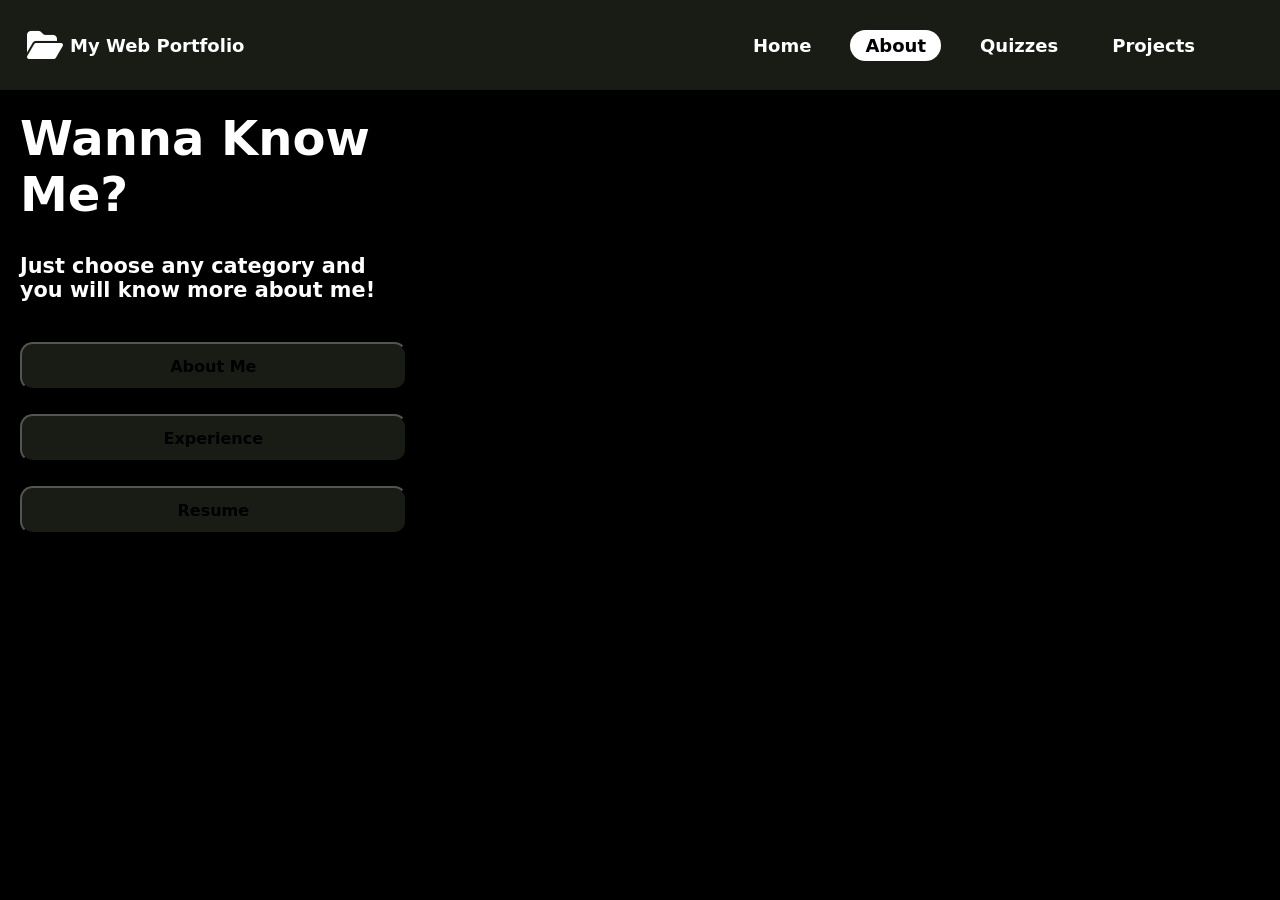
==== about.html @ b65932e9 "Commit" ====
<!DOCTYPE html>
<html lang="en">
<head>
    <meta charset="UTF-8">
    <meta name="viewport" content="width=device-width, initial-scale=1.0">
    <link rel="stylesheet" href="style.css">
    <link rel="stylesheet" href="https://cdnjs.cloudflare.com/ajax/libs/font-awesome/6.7.2/css/all.min.css" integrity="sha512-Evv84Mr4kqVGRNSgIGL/F/aIDqQb7xQ2vcrdIwxfjThSH8CSR7PBEakCr51Ck+w+/U6swU2Im1vVX0SVk9ABhg==" crossorigin="anonymous" referrerpolicy="no-referrer" />
    <link href='https://unpkg.com/boxicons@2.1.4/css/boxicons.min.css' rel='stylesheet'>
    <title>Document</title>
</head>
<body>
    <header>
        <div class="nav-header">
            <div class="logo">
              <i class="fa-solid fa-folder-open fa-2xl" id="logo"></i>
              <p>My Web Portfolio</p>
            </div>
        <nav>
            <div class="hamburger" id="hamburger">
              <i class="fa-solid fa-bars"></i>
            </div>
            <ul class="nav_links" id="navLinks">
              <li><a href="index.html">Home</a></li>
              <li><a href="about.html" class="active">About</a></li>
              <li><a href="quizzes.html">Quizzes</a></li>
              <li><a href="projects.html">Projects</a></li>
            </ul>
          </nav>
        </div>
    </header>

    <div class="container-about">
            <section class="about">
                <div class="about-container">
                    <div class="about-box">
                    <h2>Wanna Know Me?</h2>
                    <p class="desc">Just choose any category and you will know more about me!
                    </p>
                    <button class="about-btn">About Me </button>
                    <button class="about-btn">Experience</button>
                    <button class="about-btn">Resume</button>
                    </div>
             

                <div class="about-box">
                    <div class="about-detail Aboutme">
                        <h2 class="heading"><span>About Me</span></h2>
                        <p class="desc">There it is! 10 basic info that you should know about me.</p>
                        <div class="resume-list">
                            <div class="resume-item">
                                <p>Nickname <span>Theo</span></p>
                            </div>
                            <div class="resume-item">
                                <p>Gender <span>Male</span></p>
                            </div>
                            <div class="resume-item">
                                <p>Age <span>21</span></p>
                            </div>
                            <div class="resume-item">
                                <p>Status <span>Single</span></p>
                            </div>
                            <div class="resume-item">
                                <p>City <span>Dasmariñas</span></p>
                            </div>
                            <div class="resume-item">
                                <p>Nationality <span>Filipino & American</span></p>
                            </div>
                            <div class="resume-item">
                                <p>Favorite Color <span>Black & White</span></p>
                            </div>
                            <div class="resume-item">
                                <p>Phone <span>(+63) 939 507 8165</span></p>
                            </div>
                            <div class="resume-item">
                                <p>Email <span>sc.paulmatthew.martinez@cvsu.edu.ph</span></p>
                            </div>
                            <div class="resume-item">
                                <p>Languages<span>Filipino, English</span></p>
                            </div>
                        </div>
                    </div>

                    <div class="about-detail Experience">
                        <h2 class="heading"><span>Experiences</span></h2>
                    <p class="desc">On my 3 years of being a learner in IT industry, These are the laguages that I've been encountered and used.</p>
                    <div class="resume-list">
                        <div class="resume-item">
                            <i class='bx bxl-html5' ></i>
                            <span>HTML5</span>
                        </div>
                        <div class="resume-item">
                            <i class='bx bxl-css3' ></i>
                            <span>CSS3</span>
                        </div>
                        <div class="resume-item">
                            <i class='bx bxl-javascript' ></i>
                            <span>JavaScript</span>
                        </div>
                        <div class="resume-item">
                            <i class='bx bxl-c-plus-plus' ></i>
                            <span>C++</span>
                        </div>
                        <div class="resume-item">
                            <i class='bx bxl-react' ></i>
                            <span>React</span>
                        </div>
                        <div class="resume-item">
                            <i class='bx bxl-java' ></i>
                            <span>Java</span>
                        </div>
                        <div class="resume-item">
                            <i class='bx bxl-php' ></i>
                            <span>PHP</span>
                        </div>
                        <div class="resume-item">
                            <i class='bx bxl-python'></i>
                            <span>Python</span>
                        </div>
                    </div>

                </div>

                    <div class="about-detail Resume">
                        <h2 class="heading">Profile</h2>
                    <p class="desc">Seeking for a position that utilizes my skills and abilities,
                        achieve professional growth while being resourceful, innovative, and flexible.
                        To add valuable asset to your esteemed organization as  an active member.
                    </p>
                    <div class="resume-list">
                        <div class="resume-item">
                            <h2>Key Skills</h2>
                            <ul>
                                <li>Adaptability</li>
                                <li>Self-Control</li>
                                <li>Professionalism</li>
                                <li>Strong Work Ethic</li>
                                <li>AdaptCritical Thinkingability</li>
                                <li>Oral and Communication Skills</li>
                            </ul>
                        </div>

                        <div class="resume-item">
                            <h2>Education</h2>
                            <br>
                            <p>2020-2022 | SENIOR HIGH SCHOOL</p>
                            <p>Philippine Christian University</p>
                            <br>
                            <p>2016-2022 | JUNIOR HIGH SCHOOL</p>
                            <p>Paliparan Integrated High School</p>
                        </div>

                        <div class="resume-item">
                            <h2>Work Experience</h2>
                            <br>
                             <p class="position">Service Crew</p>
                            <p>Kubyertos Sizzling Hub | 2022-2023</p>
                            <br>
                            <p class="position">Store Assistant</p>
                            <p>Carmi & Jervy Botique | 2022-2023</p>
                        </div>

                        <div class="resume-item">
                            <h2>Achievements</h2>
                            <br>
                            <p class="position">WITH HIGH HONOR</p>
                            <p>Grade 12 Senior High School</p>
                            <br>
                            <p class="position">WITH HIGH HONOR</p>
                            <p>Grade 12 Senior High School</p>
                            
                        </div>

                    </div>
                </div>
            </section>
    </div>
    <script>
        document.getElementById("hamburger").addEventListener("click", function () {
    const navLinks = document.getElementById("navLinks");
    navLinks.classList.toggle("show");
});
    </script>
    <script src="script.js"></script>
</body>
</html>
---- style.css ----
@import url('https://fonts.googleapis.com/css2?family=Roboto+Slab:wght@100..900&display=swap');

*{
    box-sizing: border-box;
    margin: 0;
    padding: 0;
    
}


                    /*****INDEX*****/     /*****NAVIGATION BAR*****/

body::-webkit-scrollbar{
    width: .3rem;
}
                    
body::-webkit-scrollbar-thumb{
    background: transparent;
    border-radius: 1rem;
}
                    
body:hover::-webkit-scrollbar-thumb{
    background: white;
}


li, a, .logo > p{
    font-family: system-ui, -apple-system, BlinkMacSystemFont, 'Segoe UI', Roboto, Oxygen, Ubuntu, Cantarell, 'Open Sans', 'Helvetica Neue', sans-serif;
    font-weight: 700;   
    font-size: 18px;
    color: white;
    text-decoration: none;
}

header{
    display: flex;
    justify-content: flex-end;
    align-items: center;
    padding: 20px 10px;
    background-color:#181C14 ;
    position: sticky;
    top: 0;
    backdrop-filter: blur(45px);  
    z-index: 3;
}

header #logo{
    height: 50px;
    width: 50px;
    color: white;
}

.logo{
    display: flex;
    cursor: default;
    margin-right: auto;
    margin-left: 10px;
    align-items: center;
    justify-content: center;
}
.logo i , p{
    display: flex;
    justify-content: center;
    align-items: center;
}

.logo:hover{
    transform: scale(1.1);
    transition: 0.3s ease;
}

.logo img{
  margin-left: 30px;
}

.nav_links{
    list-style: none;
    margin-right: 50px;
}

.nav_links li{
    display: inline-block;
    padding: 0 10px;
    
  
}

.nav_links li a {
    transition: 0.3s ease;
    padding: 5px 15px;
    border-radius: 20px;
}

.nav_links a:hover, .nav_links a.active{
    color: #000000;
    transition: 0.3s ease;
    background-color: #fff;
}

                         /*****INDEX*****/           /*****BODY*****/
body{
    background-color: #000000;
}

                        /*****INDEX*****/           /*****CONTAINER*****/
.container{
    display: flex;
    justify-content: center;
    align-items: center;
    margin: auto;
    width: 100%;
}

.container .first{
    color: white;
    margin-left: 50px;
    font-family: system-ui, -apple-system, BlinkMacSystemFont, 'Segoe UI', Roboto, Oxygen, Ubuntu, Cantarell, 'Open Sans', 'Helvetica Neue', sans-serif;
}
.container .first h1{
    font-size: 6rem;
    font-weight: 700;
    line-height: 1.3;
}
.container .first h2{
    font-size: 4rem;
    font-weight: 700;
    line-height: 1.3;
}
.container .first h3{
    font-size: 2rem;
    margin-bottom: 1rem;
    font-weight: 700;
    line-height: 1.3;
}

                        /*****INDEX*****/           /*****SOCIALS*****/

.socials{
   position: absolute;
   bottom: 15%;
  
}

.socials a{
   display: inline-flex;
   align-items: center;
   justify-content: center;
   height: 4rem;
   width: 4rem;
   border: 0.2rem solid white;
   border-radius: 50%;
   background-color: transparent;
   margin: 0 15px 0 0;
   transition: 0.3s ease;
}

.socials a:hover {
    color: black;
    transform: scale(1.3) translateY(-5px);
    background-color: white;
    box-shadow: 0 0 20px white;
}

                             /*****INDEX*****/           /*****PROFILE*****/

.container .second{
    display: flex;
    height: 550px;
    width: 50%;
    position: relative;
    top: 20px;
    left: 0;
    align-items: center;
    justify-content: center;
}

.profile-container {
    position: relative;
    width: 450px;
    height: 450px;
}

.bg-shape {
    background: #3C3D37;
    border-radius: 50%;
    height: 100%;
    width: 100%;
    position: absolute;
    z-index: 1;
}

.profile-pic {
    position: absolute;
    z-index: 2;
    width: 100%;
    height: 100%;
    object-fit: cover;
    border-radius: 50%;
    border: none;
}

.profile-container:hover{
    transform: scale(1.1);
    transition: 0.3s ease;
}

/* Animated Border */
.profile-container::before {
    content: "";
    position: absolute;
    top: -8px;
    left: -8px;
    width: calc(100% + 16px);
    height: calc(100% + 16px);
    border-radius: 50%;
    background: conic-gradient(
        #fff,
        #3C3D37,
        #fff,
        #3C3D37
    );
    z-index: 0;
    animation: rotateBorder 3s linear infinite;
}

@keyframes rotateBorder {
    from {
        transform: rotate(0deg);
    }
    to {
        transform: rotate(360deg);
    }
}

                   /*****MAIN*****/        

main{
    position: relative;
    left: 20%;
    margin-top: 6%;
    width: 60%;
    height: 50%;
    justify-content: center;
    align-items: center;  
}    

                    /*****FOOTER*****/  
                    
footer {
    background-color: #181C14;
    color: white;
    padding: 30px 20px;
    text-align: center;
    margin-top: 40px;
}

footer p{
    font-family: system-ui, -apple-system, BlinkMacSystemFont, 'Segoe UI', Roboto, Oxygen, Ubuntu, Cantarell, 'Open Sans', 'Helvetica Neue', sans-serif;
}

.footer-container {
    max-width: 900px;
    margin: auto;
}

.contact-links {
    list-style: none;
    padding: 0;
    margin: 10px 0 20px 0;
}

.contact-links li {
    margin: 10px 0;
}

.contact-links a {
    color: white;
    text-decoration: none;
    font-size: 1rem;
    transition: color 0.3s;
}

.contact-links a:hover {
    color: #f0c040;
}

.contact-links i {
    margin-right: 8px;
}

footer .copyright {
    font-size: 0.9rem;
    opacity: 0.8;
}

/* Responsive adjustments */

@media (max-width: 1024px) {
    .container {
        flex-direction: column;
        padding: 20px;
    }

    .container .first {
        margin-left: 0;
        text-align: center;
    }

    .container .second {
        width: 100%;
        height: auto;
        justify-content: center;
        align-items: center;
        margin-top: 30px;
    }

    .profile-container {
        width: 300px;
        height: 300px;
    }

    .container .first h1 {
        font-size: 4rem;
    }

    .container .first h2 {
        font-size: 3rem;
    }

    .container .first h3 {
        font-size: 1.5rem;
    }

    .socials {
        position: static;
        margin-top: 20px;
        justify-content: center;
        display: flex;
        flex-wrap: wrap;
    }
}

@media (max-width: 600px) {
    header {
        flex-direction: column;
        align-items: flex-start;
        padding: 10px;
    }

    .logo {
        margin: 0 0 10px 0;
    }

    .nav_links {
        margin: 0;
        padding: 0;
        display: flex;
        flex-wrap: wrap;
        justify-content: center;
        width: 100%;
    }

    .nav_links li {
        padding: 5px 10px;
    }

    main {
        left: 0;
        width: 100%;
        margin-top: 50px;
        padding: 0 20px;
    }

    .port-box img {
        width: 100%;
        height: auto;
    }

    footer {
        padding: 20px 10px;
    }

    .contact-links {
        display: flex;
        flex-direction: column;
        align-items: center;
    }

    .contact-links li {
        text-align: center;
    }
}

/* Hamburger menu */
.nav-header {
    display: flex;
    align-items: center;
    justify-content: space-between;
    width: 100%;
  }
  
  .hamburger {
    display: none;
    font-size: 1.8rem;
    color: white;
    cursor: pointer;
  }
  
  @media (max-width: 768px) {
    .hamburger {
      display: block;
    }
  
    .nav_links {
      display: none;
      flex-direction: column;
      background-color: #181C14;
      position: absolute;
      top: 80px;
      right: 10px;
      width: 200px;
      border-radius: 10px;
      padding: 10px 0;
      z-index: 99;
    }
  
    .nav_links.show {
      display: flex;
    }
  
    .nav_links li {
      padding: 10px 0;
      text-align: center;
    }
  
    header {
      flex-direction: column;
      align-items: flex-start;
    }
  }
  

                    /*****PROJECTS*****/           /*****GALLERY*****/

.project-container ,.maintext{
    margin-top: 10px;
    font-family: system-ui, -apple-system, BlinkMacSystemFont, 'Segoe UI', Roboto, Oxygen, Ubuntu, Cantarell, 'Open Sans', 'Helvetica Neue', sans-serif;
}

.maintext h1{
    margin-top: 20px;
    color: #fff;
    text-align: center;
    font-weight: 800;
}

.portfolio-gallery{
    display: grid;
    grid-template-columns: repeat(auto-fill , minmax(450px, 2fr));
    gap: 1rem;
    margin-top: 0px;
}

.port-box{
    position: relative;
    border-radius: 15px;
    overflow: hidden;
    background: white;
    display: flex;
    grid-template-rows: 1fr auto;
    align-items: center;
    border: 3px solid white;
    box-shadow: wheat;
    margin: 10px;
}

.port-image{
    display: flex;
    align-items: center;
    justify-content: center;
    height: 100%;
    width: 100%;
}

.port-image img{
    width: 100%;
    opacity: .5s;
    height: 100%;
    transition: .5s;
}

.port-content{
    position: absolute;
    bottom: 0;
    left: 0;
    width: 100%;
    height: 100%;
    opacity: 0;
    color: white;
    background: linear-gradient(rgba(0,0,0,0.2), #181C14);
    display: flex;
    align-items: center;
    justify-content: center;
    flex-direction: column;
    text-align: justify;
    transition: 0.5s;
    padding: 0 2rem;
}

.port-box:hover .port-content{
    opacity: 1;
}

.port-box:hover .port-image img{
    transform: scale(1.1);
}

.port-content h3{
    font-size: 1.5rem;
    font-weight: 600;
    margin-bottom: 5px;
}

.port-content p{
    font-size: .9rem;
    margin: 5px 0 15px 0;
}

.port-content a{
    background: #181C14;
    border-radius: 50%;
    display: inline-flex;
    justify-content: center;
    align-items: center;
    width: 50px;
    height: 50px;
    border: 2px solid;
    outline: 2px solid #fff;
}

@media (max-width: 768px) {
    .port-image {
        height: 180px;
    }
    .port-box{
        width: 85%;
    }
    .port-content h3 {
        font-size: .8rem;
        font-weight: 700;
    }

    .port-content p {
        font-size: .5rem;
        font-weight: 600;
    }

    .port-content a {
        width: 45px;
        height: 45px;
    }
}

@media (max-width: 480px) {
    .port-image {
        height: 150px;
    }

    .maintext h1 {
        font-size: 1.5rem;
    }

    .port-content {
        padding: 0.5rem;
    }
}

                 /*****ABOUT*****/           /*****GALLERY*****/

.container-about{
    margin: 20px;
    font-family: system-ui, -apple-system, BlinkMacSystemFont, 'Segoe UI', Roboto, Oxygen, Ubuntu, Cantarell, 'Open Sans', 'Helvetica Neue', sans-serif;
}

.container-about h1,h2,h3{
    font-weight: 700;
}
.about-container{
    display: grid;
    grid-template-columns: 1fr 2fr;
    gap: 5rem;
}

.about-box h2, p, .desc{
    color: #fff;
}

.about-box p{
    font-weight: 600;
}

.about-box h2{
    font-size: 3rem;
    
}

.about-box p{
    font-size: 1.3rem;
}

.about-box .desc{
    margin: 2rem 0 2.5rem;
}

.about-box .about-btn{
    width: 100%;
    height: 3rem;
    font-size: 1rem;
    background: #181C14;
    font-weight: 700;
    margin-bottom: 1.5rem;
    border-radius: .8rem;
    cursor: pointer;
    color: black;
    font-family: system-ui, -apple-system, BlinkMacSystemFont, 'Segoe UI', Roboto, Oxygen, Ubuntu, Cantarell, 'Open Sans', 'Helvetica Neue', sans-serif;
}

.about-box .about-btn.active{
    border-color: white;
    color: white;
}

.about-detail.active{
    display: block;
}

.about-box .heading{
    font-size: 3.5rem;
    text-align: left;
}

.about-detail{
    display: none;
}

                        /*****ABOUT*****/           /*****RESUME*****/

.resume-list{
    display: grid;
    grid-template-columns: repeat(auto-fit, minmax(20rem, 1fr));
    gap: 2rem;
    height: 23rem;
    overflow: auto;
}

.resume-list::-webkit-scrollbar{
    width: .3rem;
}

.resume-list::-webkit-scrollbar-thumb{
    background: transparent;
    border-radius: 1rem;
}

.resume-list:hover::-webkit-scrollbar-thumb{
    background: white;
}

.resume-list .resume-item{
    background: #181C14;
    border-radius: .8rem;
    padding: 3rem 2.5rem;
    height: calc(45rem - 2rem)/2;
    display: flex;
    flex-direction: column;
    justify-content: center;
    align-items: baseline;
}

.resume-list .resume-item .position{
   font-weight: bold;
}

                       /*****ABOUT*****/           /*****EXPERIENCE*****/

.about-detail.Experience .resume-list{
    grid-template-columns: repeat(auto-fit, minmax(13rem, 1fr));
    height: auto;
    overflow: visible;
}

.about-detail.Experience .resume-item{
    position: relative;
    align-items: center;
    height: auto;
}

.about-detail.Experience .resume-item i{
    font-size: 5rem;
    transition: .5s;
    color: #fff;
}

.about-detail.Experience .resume-item:hover i{
   color: #000000;
}

.about-detail.Experience .resume-item span{
    position: absolute;
    top: -15%;
    background: #ffffff;
    color: rgb(0, 0, 0);
    font-size: 1rem;
    padding: .5rem 1rem;
    border-radius: .5rem;
    pointer-events: none;
    opacity: 0;
    transform: scale(.9);
    transition: .2s;
    font-weight: 700;
}

.about-detail.Experience .resume-item:hover span{
  top: -20%;
  opacity: 1;
  transform: scale(1);
}

                       /*****ABOUT*****/           /*****ABOUT ME*****/

.about-detail.Aboutme .resume-list{
    height: auto;
    grid-template-columns: repeat(auto-fit, minmax(20rem, 1fr));
}

.about-detail.Aboutme .resume-item{
    height: auto;
    padding: 0 0 .5rem;
    background: transparent;
}

.about-detail.Aboutme .resume-item p{
    color: #3C3D37;
    font-weight: 700;
}

.about-detail.Aboutme .resume-item p span{
    color: white;
    margin-left: .8rem;
    font-size: 1.2rem;
    font-weight: 700;
}

/* Small Devices (Tablets, 768px and down) */
@media screen and (max-width: 768px) {
    .about-container {
        grid-template-columns: 1fr;
        gap: 2rem;
    }

    .about-box .about-btn {
        width: 100%;
        font-size: 0.9rem;
    }

    .about-box h2 {
        font-size: 2rem;
    }

    .about-box p, .desc {
        font-size: 1rem;
    }

    .resume-list {
        grid-template-columns: 1fr;
        height: auto;
    }

    .resume-list .resume-item {
        padding: 2rem 1.5rem;
    }

    .about-detail.Experience .resume-list {
        grid-template-columns: repeat(auto-fit, minmax(8rem, 1fr));
    }

    .about-detail.Experience .resume-item i {
        font-size: 3rem;
    }

    .about-detail.Experience .resume-item span {
        font-size: 0.8rem;
        padding: 0.4rem 0.8rem;
    }

    nav .nav_links {
        flex-direction: column;
        display: none;
        background: #181C14;
        position: absolute;
        top: 100%;
        left: 0;
        width: 100%;
    }

    nav .nav_links.show {
        display: flex;
    }

    .hamburger {
        display: block;
        cursor: pointer;
    }
}

/* Extra Small Devices (Phones, 480px and down) */
@media screen and (max-width: 480px) {
    .about-box h2 {
        font-size: 1.8rem;
    }

    .resume-list .resume-item {
        padding: 1rem;
    }
}

                                /*****QUIZZES*****/  

.containerquiz ,.maintext{
    margin-top: 10px;
    font-family: system-ui, -apple-system, BlinkMacSystemFont, 'Segoe UI', Roboto, Oxygen, Ubuntu, Cantarell, 'Open Sans', 'Helvetica Neue', sans-serif;
}

.maintext h1{
    margin-top: 20px;
    color: #fff;
    text-align: center;
    font-weight: 800;
}

.gallery{
    display: grid;
    grid-template-columns: repeat(auto-fill , minmax(450px, 2fr));
    gap: 1rem;
    margin-top: 0px;
}

.box{
    position: relative;
    border-radius: 15px;
    overflow: hidden;
    background: white;
    display: flex;
    grid-template-rows: 1fr auto;
    align-items: center;
    border: 3px solid white;
    box-shadow: wheat;
    margin: 10px;
}

.image{
    display: flex;
    align-items: center;
    justify-content: center;
    height: 100%;
    width: 100%;
}

.image img{
    width: 100%;
    opacity: .5s;
    height: 100%;
    transition: .5s;
}

.box:hover .image img{
    transform: scale(1.1);
}

@media (max-width: 768px) {
    
    .box{
        width: 85%;
    }
}

@media (max-width: 480px) {

}


                                /* Modal styles */
.modal {
    display: none;
    position: fixed;
    z-index: 999;
    padding-top: 60px;
    left: 0;
    top: 0;
    width: 100%;
    height: 100%;
    overflow: auto;
    background-color: rgba(0,0,0,0.9);
}

.modal-content {
    position: fixed;
    top: 10%;
    left: 40%;
    margin: auto;
    display: block;
    max-width: 80%;
    max-height: 80%;
    border-radius: 10px;
}

.close {
    position: absolute;
    top: 30px;
    right: 50px;
    color: #fff;
    font-size: 40px;
    font-weight: bold;
    cursor: pointer;
    z-index: 1000;
}

@media only screen and (max-width: 700px) {
    .modal-content {
        width: 90%;
    }
}
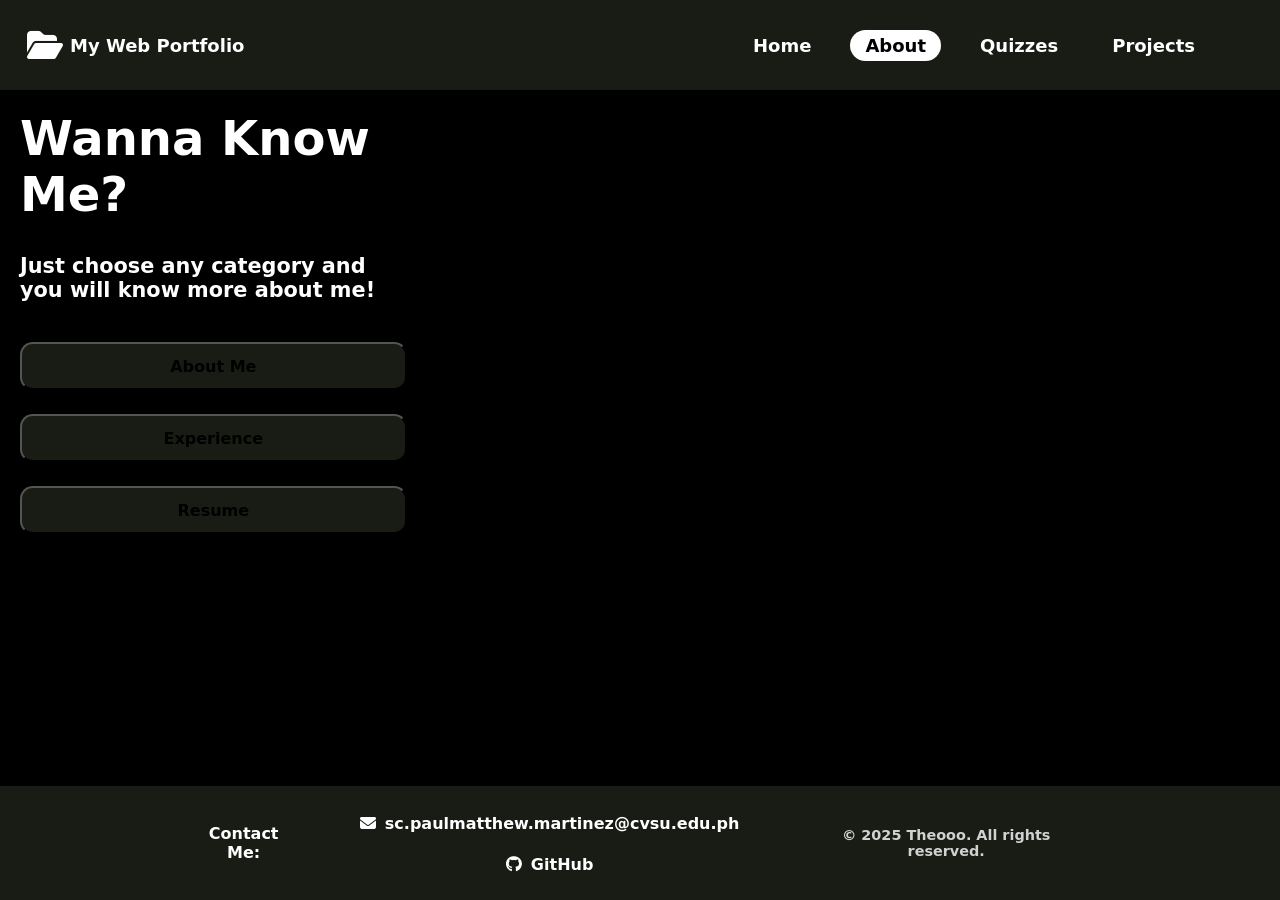
==== commit 666800dd: "footer" ====
--- a/about.html
+++ b/about.html
@@ -41,7 +41,6 @@
                     <button class="about-btn">Resume</button>
                     </div>
              
-
                 <div class="about-box">
                     <div class="about-detail Aboutme">
                         <h2 class="heading"><span>About Me</span></h2>
@@ -174,6 +173,26 @@
                 </div>
             </section>
     </div>
+
+    <footer>
+        <div class="footer-container">
+            <p>Contact Me:</p>
+            <ul class="contact-links">
+                <li>
+                    <a href="https://mail.google.com/mail/u/0/?tab=rm&ogbl#inbox?compose=new">
+                        <i class="fa-solid fa-envelope"></i> sc.paulmatthew.martinez@cvsu.edu.ph
+                    </a>
+                </li>
+                <li>
+                    <a href="https://github.com/Theooo0204" target="_blank">
+                        <i class="fa-brands fa-github"></i> GitHub
+                    </a>
+                </li>
+            </ul>
+            <p class="copyright">© 2025 Theooo. All rights reserved.</p>
+        </div>
+    </footer>
+
     <script>
         document.getElementById("hamburger").addEventListener("click", function () {
     const navLinks = document.getElementById("navLinks");
--- a/style.css
+++ b/style.css
@@ -81,8 +81,6 @@
 .nav_links li{
     display: inline-block;
     padding: 0 10px;
-    
-  
 }
 
 .nav_links li a {
@@ -235,38 +233,45 @@
                    /*****MAIN*****/        
 
 main{
-    position: relative;
-    left: 20%;
-    margin-top: 6%;
-    width: 60%;
-    height: 50%;
-    justify-content: center;
-    align-items: center;  
+      width: 60%;
+    margin: 6% auto 0 auto;
+    display: flex;
+    flex-direction: column;
+    align-items: center;
+    justify-content: center;
 }    
+
 
                     /*****FOOTER*****/  
                     
 footer {
     background-color: #181C14;
     color: white;
-    padding: 30px 20px;
+    padding: 20px 20px;
     text-align: center;
     margin-top: 40px;
 }
 
 footer p{
     font-family: system-ui, -apple-system, BlinkMacSystemFont, 'Segoe UI', Roboto, Oxygen, Ubuntu, Cantarell, 'Open Sans', 'Helvetica Neue', sans-serif;
+    font-weight: 700;
 }
 
 .footer-container {
     max-width: 900px;
     margin: auto;
+    display: flex;
+    justify-content: center;
+    align-items: center;
+}
+.footer-container ul li{
+    display: inline-block;
+    padding: 0 10px;
 }
 
 .contact-links {
     list-style: none;
     padding: 0;
-    margin: 10px 0 20px 0;
 }
 
 .contact-links li {
@@ -285,13 +290,31 @@
 }
 
 .contact-links i {
-    margin-right: 8px;
+    margin-right: 3px;
 }
 
 footer .copyright {
     font-size: 0.9rem;
     opacity: 0.8;
 }
+
+/* Ensure main content grows to push footer down */
+body > header,
+body > .container-about {
+    flex-shrink: 0;
+}
+
+body > .container-about {
+    flex: 1; /* this makes the content area take up available space */
+}
+
+footer {
+    background: #181C14;
+    color: white;
+    padding: 1rem;
+    text-align: center;
+}
+
 
 /* Responsive adjustments */
 
@@ -824,6 +847,15 @@
     }
 }
 
+/* Make body and html take full height */
+html, body {
+    height: 100%;
+    margin: 0;
+    padding: 0;
+    display: flex;
+    flex-direction: column;
+}
+
                                 /*****QUIZZES*****/  
 
 .containerquiz ,.maintext{
